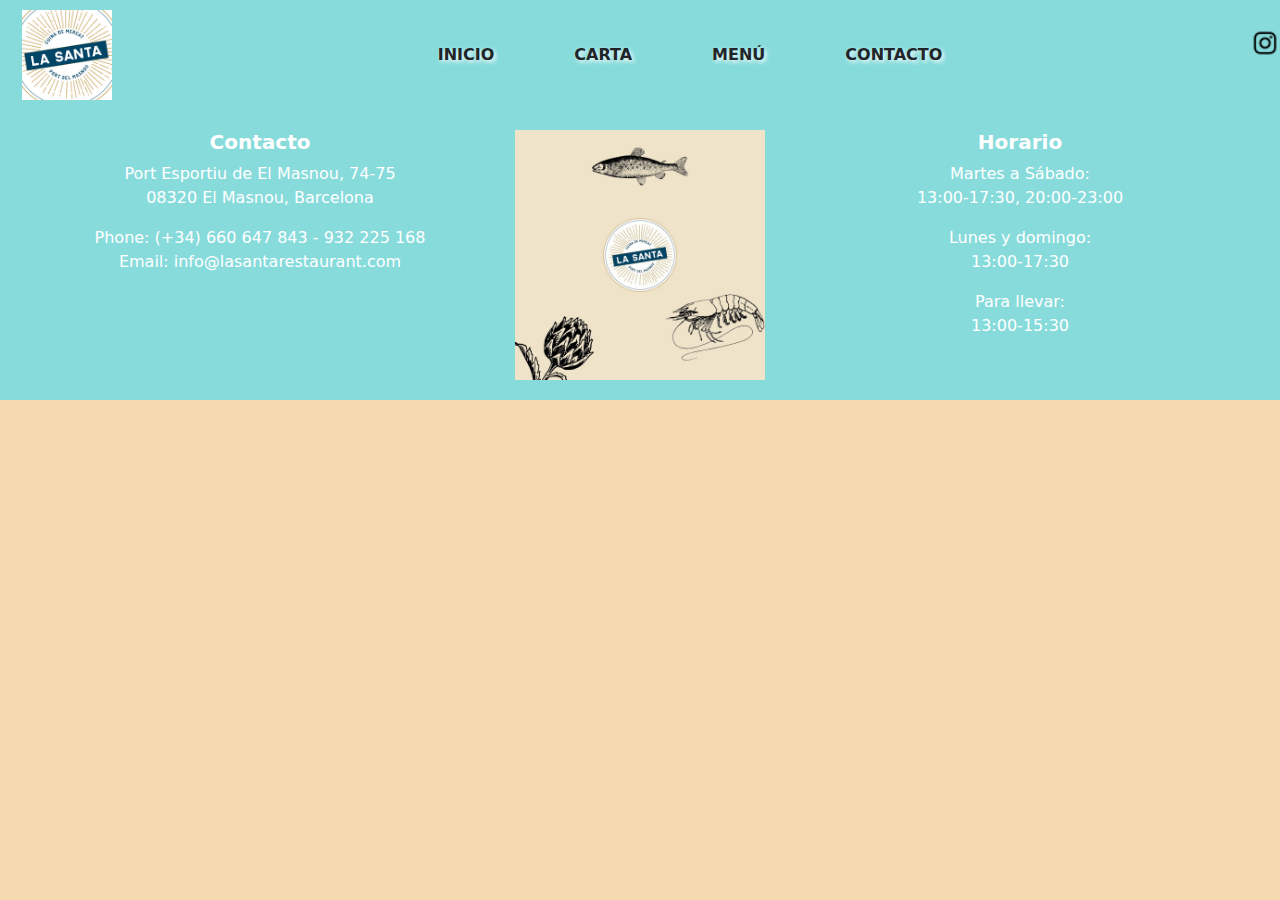
==== carta.html @ 93e857d8 "update estructure + Nav + Footer" ====
<!DOCTYPE html>
<html lang="en">

<head>
    <meta charset="UTF-8">
    <meta http-equiv="X-UA-Compatible" content="IE=edge">
    <meta name="viewport" content="width=device-width, initial-scale=1.0">
    <link rel="icon" href="./img/logorestaurante.png" type="image/x-icon">
    <title>La Santa | Carta </title>
    <link rel="stylesheet" href="styles.css">
    <link rel="stylesheet" href="https://cdn.jsdelivr.net/npm/bootstrap@5.0.2/dist/css/bootstrap.min.css">
</head>


<body>
    <header>
        <!-- Barra de navegacion -->
        <nav class="navbar-nav navbar-expand-md navbar-light" style="background-color:#88dbdb;">
            <div class="container-fluid d-flex">
                <a class="navbar-brand" href="./index.html">
                    <img src="./img/logorestaurante.png" alt="logo" height="90px" ; width="90px">
                </a>
                <button class="navbar-toggler" type="button" data-bs-toggle="collapse" data-bs-target="#navbarNav"
                    aria-controls="navbarNav" aria-expanded="false" aria-label="Toggle navigation">
                    <span class="navbar-toggler-icon"></span>
                </button>
                <div class="collapse navbar-collapse" id="navbarNav">
                    <ul class="navbar-nav mx-auto">
                        <li class="nav-item">
                            <a class="nav-link" aria-current="page" href="./index.html">Inicio</a>
                        </li>
                        <li class="nav-item">
                            <a class="nav-link active" href="#">Carta</a>
                        </li>
                        </li>
                        <li class="nav-item">
                            <a class="nav-link" href="./menus.html">Menú</a>
                        </li>
                        <li class="nav-item">
                            <a class="nav-link" href="./contacto.html">Contacto</a>
                        </li>
                    </ul>
                    <div class="links d-flex">
                        <a class="nav-link" href="https://www.instagram.com/lasanta_masnou/"><img
                                src="./img/instagram.png" target="_blank" width="30px" height="30px" alt="instagram">
                        </a>
                        <a class="nav-link" href="https://www.facebook.com/LaSantaRestaurante?locale=es_ES"><img
                                src="./img/facebook.png" target="_blank" width="30px" height="30px" alt="facebook">
                        </a>
                    </div>
                </div>
            </div>
        </nav>
    </header>


    <!-- Contenido carta-->









    <!-- pie de pagina -->
    <footer>
        <div class="container">
            <div class="row d-flex justify-content-md-center">
                <div class="col-md-4 col-xs-12">
                    <!-- Contenido de la primera columna -->
                    <h5 class="tituloFooter"><b>Contacto</b></h5>
                    <p>
                        Port Esportiu de El Masnou, 74-75 <br>
                        08320 El Masnou, Barcelona
                    </p>
                    <p>
                        Phone: (+34) 660 647 843 - 932 225 168 <br>
                        Email: info@lasantarestaurant.com
                    </p>
                </div>
                <!-- Contenido de la segunda columna -->
                <div class="col-md-4 col-xs-12">
                    <img src="./img/fotos restaurante/wallpaper restaurante.jpeg"
                        class="img-fluid imageFooter tituloFooter" width="250px" alt="">
                </div>

                <!-- Contenido de la tercera columna -->
                <div class="col-md-4 col-xs-12">
                    <h5 class="tituloFooter"><b>Horario</b></h5>
                    <p>
                        Martes a Sábado: <br>
                        13:00-17:30, 20:00-23:00
                    </p>
                    <p>
                        Lunes y domingo: <br>
                        13:00-17:30
                    </p>
                    <p>
                        Para llevar: <br>
                        13:00-15:30
                    </p>
                </div>
            </div>
        </div>
    </footer>
    <script src="https://cdn.jsdelivr.net/npm/bootstrap@5.0.2/dist/js/bootstrap.bundle.min.js"></script>
</body>

</html>
---- styles.css ----
:root {
    --blue-sea: #88dbdb;
}

body {
    font-family: Poppins, sans-serif;
    font-size: 1em;
    background-color: rgb(247, 217, 176) !important;
}

/* navbar */

.navbar-brand {
    margin: 10px;
}

.nav-item {
    padding-inline: 40px;
    text-transform: uppercase;
    font-weight: bold !important;
    text-shadow: 2px 2px 4px #ffffff;
}

.links {
    position: absolute;
    top: 20px;
    left: 1250px;
}

.navbar-toggler {
    position: absolute;
    top: 40px;
    left: 220px;
}


/* pie de pagina */
footer {
    background-color: #88dbdb;
    padding: 20px;
    text-align: center;
    color: white;
}
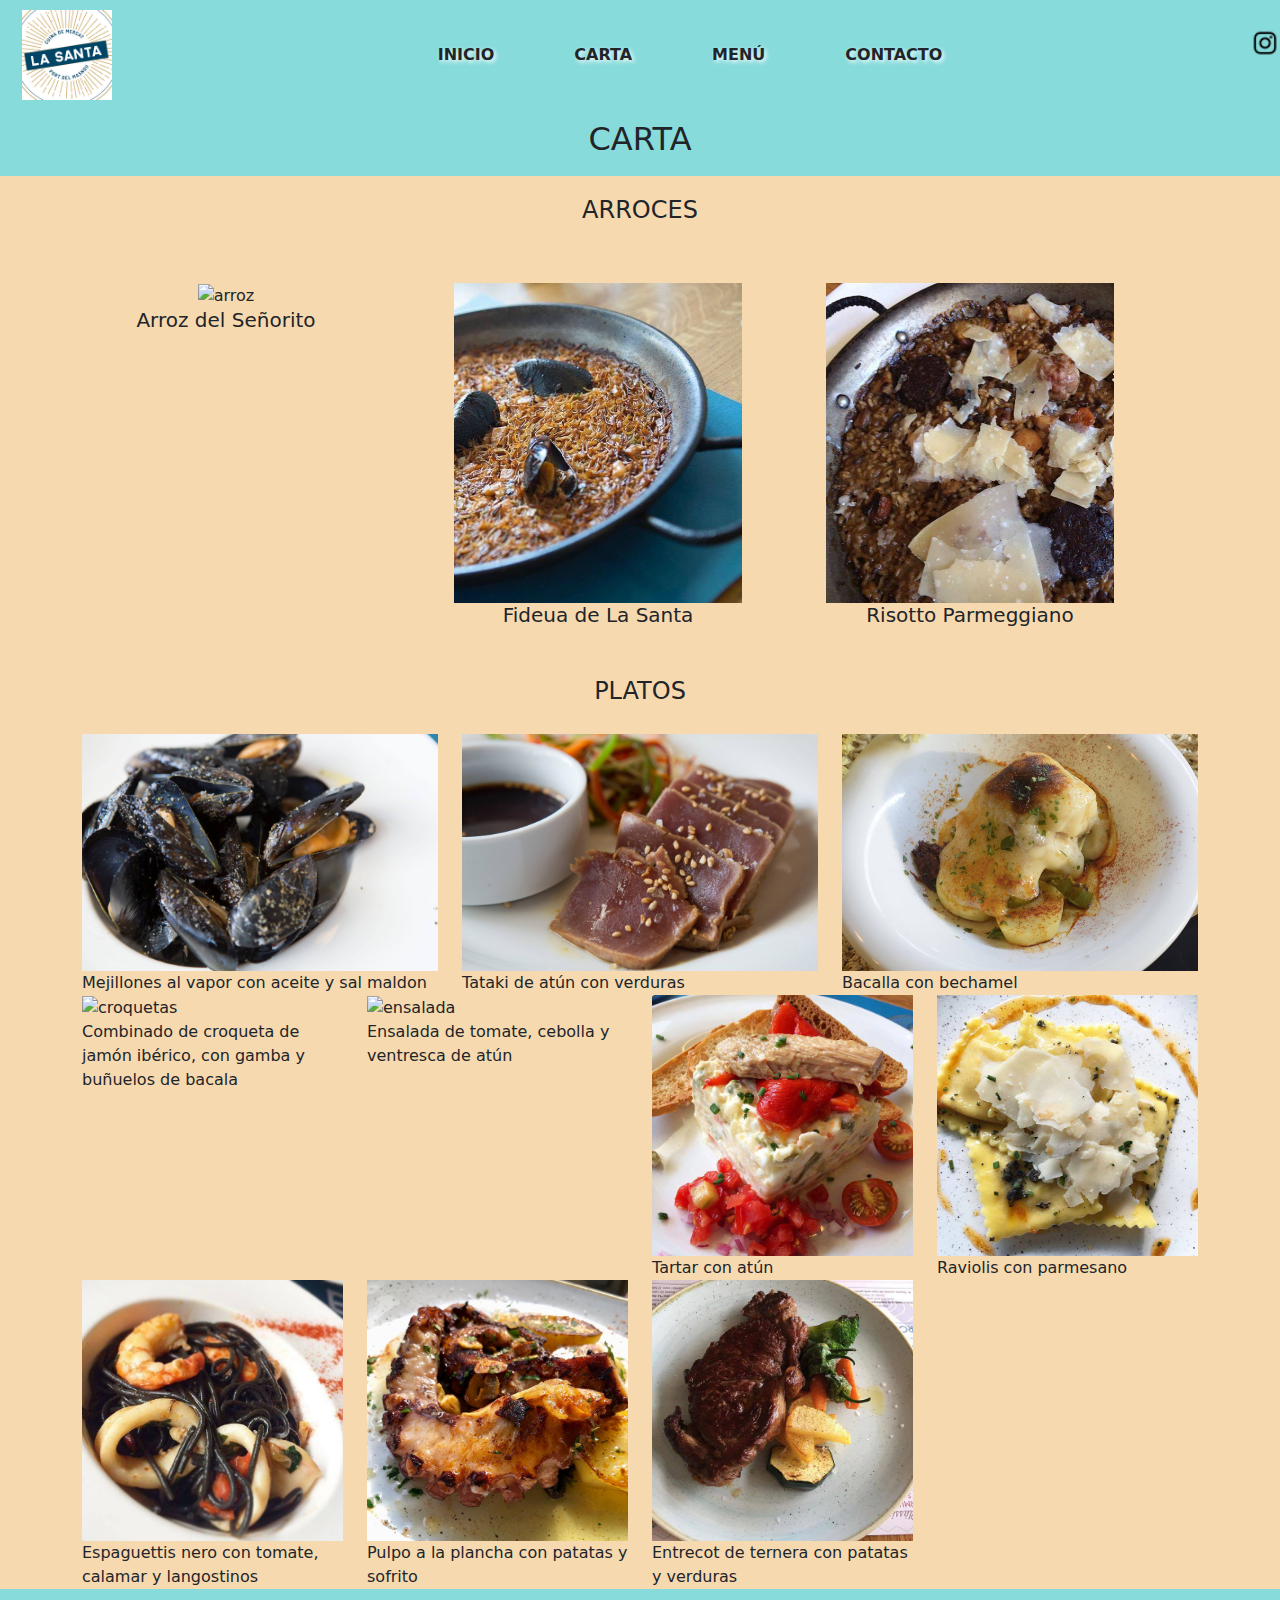
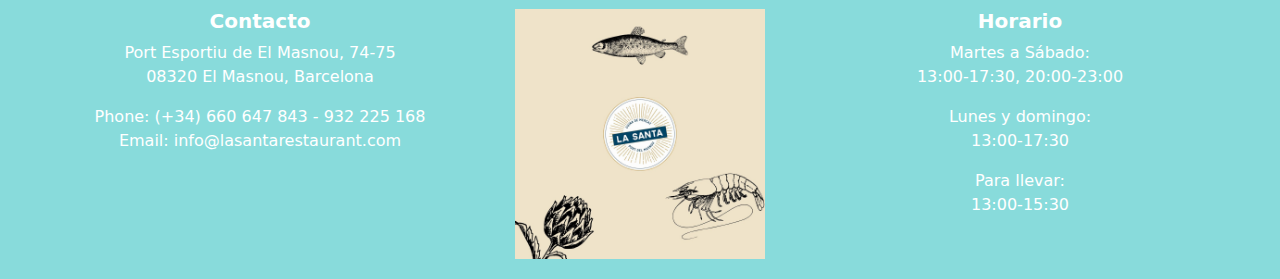
==== commit f856bb68: "update carta" ====
--- a/carta.html
+++ b/carta.html
@@ -55,7 +55,160 @@
 
 
     <!-- Contenido carta-->
-
+    <div class="container-fluid">
+        <div class="row tituloCarta">
+            <h2>CARTA</h2>
+        </div>
+    </div>
+    <!-- Contenido Arroces -->
+    <div class="container">
+        <div class="row contenidoCarta">
+            <h4 class="subtituloCarta">ARROCES</h4>
+            <div class="row row-cols-md-3 formulas">
+                <div class="col">
+                    <!-- Contenido de la primera columna -->
+                    <div class="card1" style="width: 18rem;">
+                        <img src="./img/comida/arroces/arroz del señoret.jpeg" class="img-fluid card-img-top"
+                            alt="arroz">
+                        <div class="card-body">
+                            <h5 class="card-title">Arroz del Señorito</h5>
+                        </div>
+                    </div>
+                </div>
+                <div class="col">
+                    <!-- Contenido de la segunda columna -->
+                    <div class="card1" style="width: 18rem;">
+                        <img src="./img/comida/arroces/fideua de la santa.jpeg" class="img-fluid card-img-top"
+                            alt="fideua">
+                        <div class="card-body">
+                            <h5 class="card-title">Fideua de La Santa</h5>
+                        </div>
+                    </div>
+                </div>
+                <div class="col">
+                    <!-- Contenido de la tercera columna -->
+                    <div class="card1" style="width: 18rem;">
+                        <img src="./img/comida/arroces/risotto parmegiano.jpeg" class="img-fluid card-img-top"
+                            alt="risotto">
+                        <div class="card-body">
+                            <h5 class="card-title">Risotto Parmeggiano</h5>
+                        </div>
+                    </div>
+                </div>
+            </div>
+        </div>
+    </div>
+
+    <!-- Contenido platos -->
+    <div class="container">
+        <div class="row contenidoCarta">
+            <h4 class="subtituloCarta">PLATOS</h4>
+        </div>
+        <div class="row row-cols-md-3">
+            <!-- primera columna -->
+            <div class="col-xs-12">
+                <div class="card2">
+                    <img src="./img/comida/platos/mejillones al vapor con aceite y sal maldon.jpeg"
+                        class="img-fluid card-img-down" alt="mejillones">
+                    <div class="card-body">
+                        <p class="card-text">Mejillones al vapor con aceite y sal maldon</p>
+                    </div>
+                </div>
+            </div>
+            <!-- segunda columna -->
+            <div class="col-xs-12">
+                <div class="card2">
+                    <img src="./img/comida/platos/tataki de atun con verduras.jpeg" class="img-fluid card-img-down"
+                        alt="tataki">
+                    <div class="card-body">
+                        <p class="card-text">Tataki de atún con verduras</p>
+                    </div>
+                </div>
+            </div>
+            <!-- tercera columna -->
+            <div class="col-xs-12">
+                <div class="card2">
+                    <img src="./img/comida/platos/bacalla.png" class="img-fluid card-img-down" alt="bacalla">
+                    <div class="card-body">
+                        <p class="card-text">Bacalla con bechamel</p>
+                    </div>
+                </div>
+            </div>
+        </div>
+
+        <div class="row row-cols-1 row-cols-sm-2 row-cols-md-4">
+            <div class="col">
+                <div class="card3">
+                    <img src="./img/comida/platos/combinado de croqueta de jamon iberico, de gamba y buñuelos de bacala.jpeg"
+                        class="img-fluid card-img-down" alt="croquetas">
+                    <div class="card-body">
+                        <p class="card-text">Combinado de croqueta de jamón ibérico, con gamba y buñuelos de bacala</p>
+                    </div>
+                </div>
+            </div>
+            <div class="col">
+                <div class="card3">
+                    <img src="./img/comida/platos/ensalada de tomate, cebolla y ventresca de atún.jpeg"
+                        class="img-fluid card-img-down" alt="ensalada">
+                    <div class="card-body">
+                        <p class="card-text">Ensalada de tomate, cebolla y ventresca de atún</p>
+                    </div>
+                </div>
+
+            </div>
+            <div class="col">
+                <div class="card3">
+                    <img src="./img/comida/platos/tartar con atun.jpeg" class="img-fluid card-img-down" alt="tartar">
+                    <div class="card-body">
+                        <p class="card-text">Tartar con atún</p>
+                    </div>
+                </div>
+
+            </div>
+            <div class="col">
+                <div class="card3">
+                    <img src="./img/comida/platos/raviolis con parmesano.jpeg" class="img-fluid card-img-down"
+                        alt="raviolis">
+                    <div class="card-body">
+                        <p class="card-text">Raviolis con parmesano</p>
+                    </div>
+                </div>
+
+            </div>
+            <div class="col">
+                <div class="card3">
+                    <img src="./img/comida/platos/espaguettis nero con tomate, calamar y langostinos.jpeg"
+                        class="img-fluid card-img-down" alt="espaguettis">
+                    <div class="card-body">
+                        <p class="card-text">Espaguettis nero con tomate, calamar y langostinos</p>
+                    </div>
+                </div>
+
+            </div>
+            <div class="col">
+                <div class="card3">
+                    <img src="./img/comida/platos/pulpo a la plancha con patatas y sofrito.jpeg"
+                        class="img-fluid card-img-down" alt="pulpo">
+                    <div class="card-body">
+                        <p class="card-text">Pulpo a la plancha con patatas y sofrito</p>
+                    </div>
+                </div>
+
+            </div>
+            <div class="col">
+                <div class="col">
+                    <div class="card3">
+                        <img src="./img/comida/platos/entrecot de ternera con patatas y verduras.jpeg"
+                            class="img-fluid card-img-down" alt="entrecot">
+                        <div class="card-body">
+                            <p class="card-text">Entrecot de ternera con patatas y verduras</p>
+                        </div>
+                    </div>
+
+                </div>
+            </div>
+        </div>
+    </div>
 
 
 
--- a/styles.css
+++ b/styles.css
@@ -40,4 +40,80 @@
     padding: 20px;
     text-align: center;
     color: white;
+}
+
+/* contenido index */
+.lasanta-image {
+    padding-bottom: 30px;
+}
+
+.separador {
+    width: 160px;
+}
+
+.height-img {
+    height: 260px;
+    justify-content: center;
+}
+
+.descripcion {
+    font-size: 26px;
+    font-family: 'Gill Sans', 'Gill Sans MT', Calibri, 'Trebuchet MS', sans-serif;
+}
+
+/* contenido contacto */
+.mapa {
+    margin: 20px;
+}
+
+.btn {
+    margin-bottom: 20px;
+}
+
+/* contenido menús */
+.titulosMenu {
+    text-align: center;
+    padding: 20px;
+}
+
+.contenidoCarta {
+    text-align: center;
+}
+
+.formulas {
+    padding: 30px;
+}
+
+.aspectoFormulas {
+    height: 600px;
+    outline: yellow 1px solid;
+    margin-inline: 10px;
+}
+
+/* contenido carta */
+.tituloCarta {
+    padding: 10px;
+    background-color: #88dbdb;
+    text-align: center;
+}
+
+.subtituloCarta {
+    padding: 20px;
+}
+
+.tituloArroz {
+    text-align: center;
+}
+
+.tituloArroces {
+    padding: 20px;
+}
+
+.card-img-top {
+    height: 320px !important;
+}
+
+
+.card-img-down {
+    height: 270px;
 }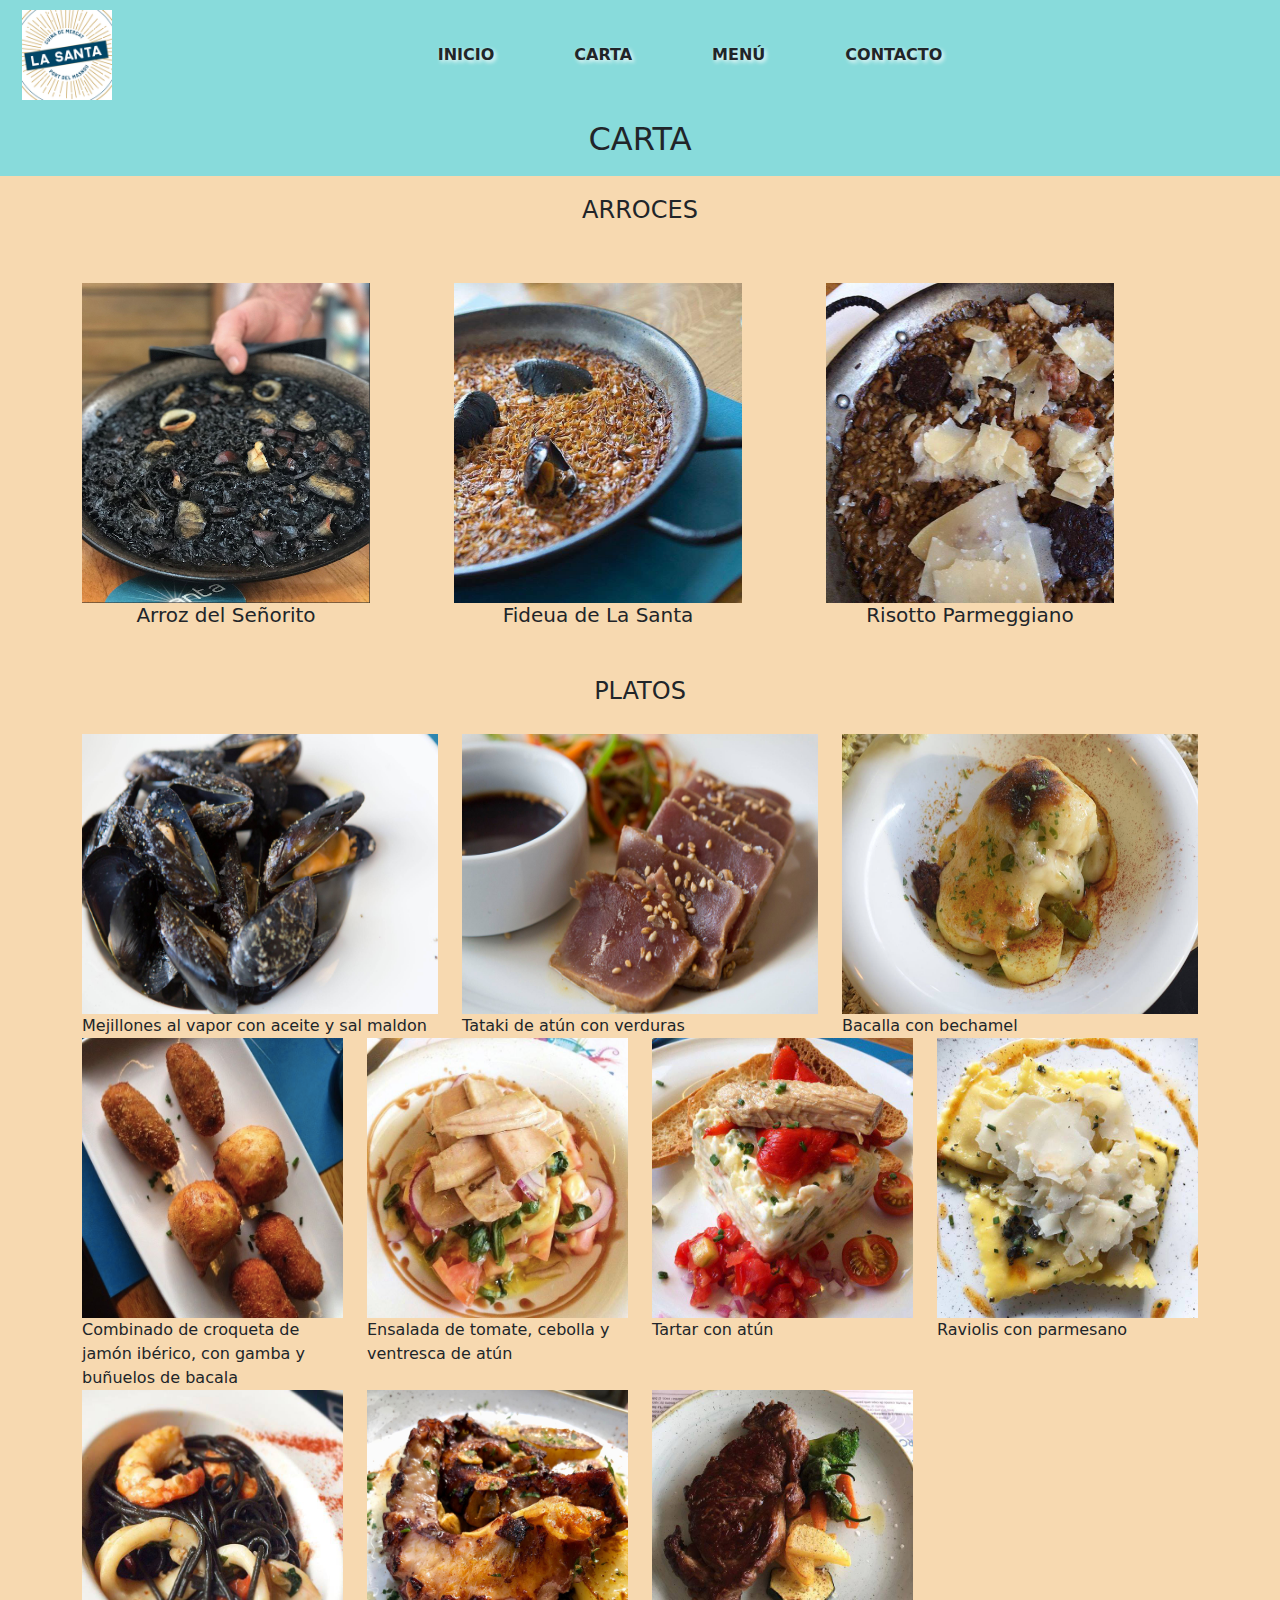
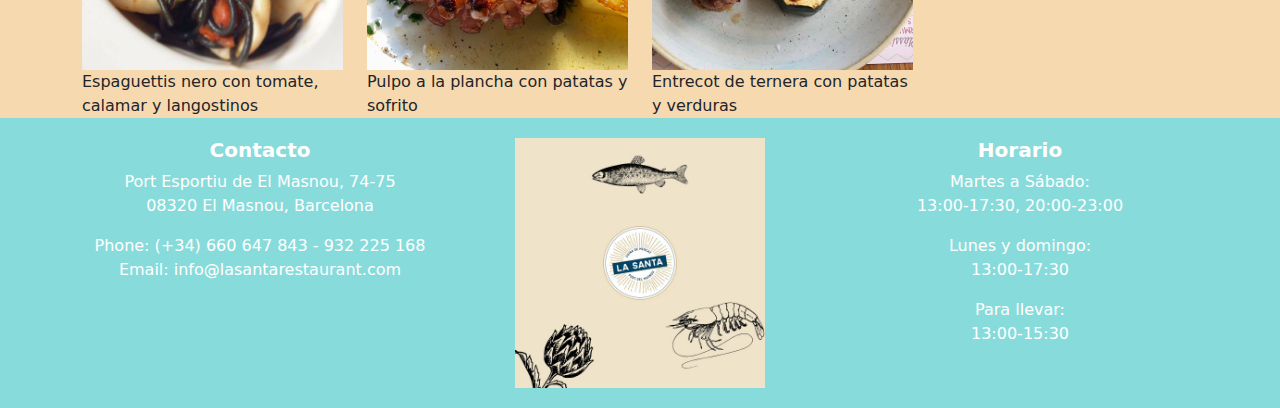
==== commit 44a2e7cd: "update error" ====
--- a/carta.html
+++ b/carta.html
@@ -61,21 +61,20 @@
         </div>
     </div>
     <!-- Contenido Arroces -->
-    <div class="container">
+    <div class="container arroces">
         <div class="row contenidoCarta">
             <h4 class="subtituloCarta">ARROCES</h4>
             <div class="row row-cols-md-3 formulas">
-                <div class="col">
+                <div class="col-md-4">
                     <!-- Contenido de la primera columna -->
                     <div class="card1" style="width: 18rem;">
-                        <img src="./img/comida/arroces/arroz del señoret.jpeg" class="img-fluid card-img-top"
-                            alt="arroz">
+                        <img src="./img/comida/arroces/arrozpaella.png" class="img-fluid card-img-top" alt="arroz">
                         <div class="card-body">
                             <h5 class="card-title">Arroz del Señorito</h5>
                         </div>
                     </div>
                 </div>
-                <div class="col">
+                <div class="col-md-4">
                     <!-- Contenido de la segunda columna -->
                     <div class="card1" style="width: 18rem;">
                         <img src="./img/comida/arroces/fideua de la santa.jpeg" class="img-fluid card-img-top"
@@ -85,7 +84,7 @@
                         </div>
                     </div>
                 </div>
-                <div class="col">
+                <div class="col-md-4">
                     <!-- Contenido de la tercera columna -->
                     <div class="card1" style="width: 18rem;">
                         <img src="./img/comida/arroces/risotto parmegiano.jpeg" class="img-fluid card-img-top"
@@ -106,7 +105,7 @@
         </div>
         <div class="row row-cols-md-3">
             <!-- primera columna -->
-            <div class="col-xs-12">
+            <div class="col-md-4 col-xs-12">
                 <div class="card2">
                     <img src="./img/comida/platos/mejillones al vapor con aceite y sal maldon.jpeg"
                         class="img-fluid card-img-down" alt="mejillones">
@@ -116,7 +115,7 @@
                 </div>
             </div>
             <!-- segunda columna -->
-            <div class="col-xs-12">
+            <div class="col-md-4 col-xs-12">
                 <div class="card2">
                     <img src="./img/comida/platos/tataki de atun con verduras.jpeg" class="img-fluid card-img-down"
                         alt="tataki">
@@ -126,7 +125,7 @@
                 </div>
             </div>
             <!-- tercera columna -->
-            <div class="col-xs-12">
+            <div class="col-md-4 col-xs-12">
                 <div class="card2">
                     <img src="./img/comida/platos/bacalla.png" class="img-fluid card-img-down" alt="bacalla">
                     <div class="card-body">
@@ -139,8 +138,7 @@
         <div class="row row-cols-1 row-cols-sm-2 row-cols-md-4">
             <div class="col">
                 <div class="card3">
-                    <img src="./img/comida/platos/combinado de croqueta de jamon iberico, de gamba y buñuelos de bacala.jpeg"
-                        class="img-fluid card-img-down" alt="croquetas">
+                    <img src="./img/comida/platos/croquetas2.png" class="img-fluid card-img-down" alt="croquetas">
                     <div class="card-body">
                         <p class="card-text">Combinado de croqueta de jamón ibérico, con gamba y buñuelos de bacala</p>
                     </div>
@@ -148,8 +146,7 @@
             </div>
             <div class="col">
                 <div class="card3">
-                    <img src="./img/comida/platos/ensalada de tomate, cebolla y ventresca de atún.jpeg"
-                        class="img-fluid card-img-down" alt="ensalada">
+                    <img src="./img/comida/platos/ensalada2.png" class="img-fluid card-img-down" alt="ensalada">
                     <div class="card-body">
                         <p class="card-text">Ensalada de tomate, cebolla y ventresca de atún</p>
                     </div>
--- a/styles.css
+++ b/styles.css
@@ -24,7 +24,7 @@
 .links {
     position: absolute;
     top: 20px;
-    left: 1250px;
+    left: 1500px;
 }
 
 .navbar-toggler {
@@ -109,11 +109,13 @@
     padding: 20px;
 }
 
+
+
 .card-img-top {
     height: 320px !important;
 }
 
 
 .card-img-down {
-    height: 270px;
+    height: 280px !important;
 }